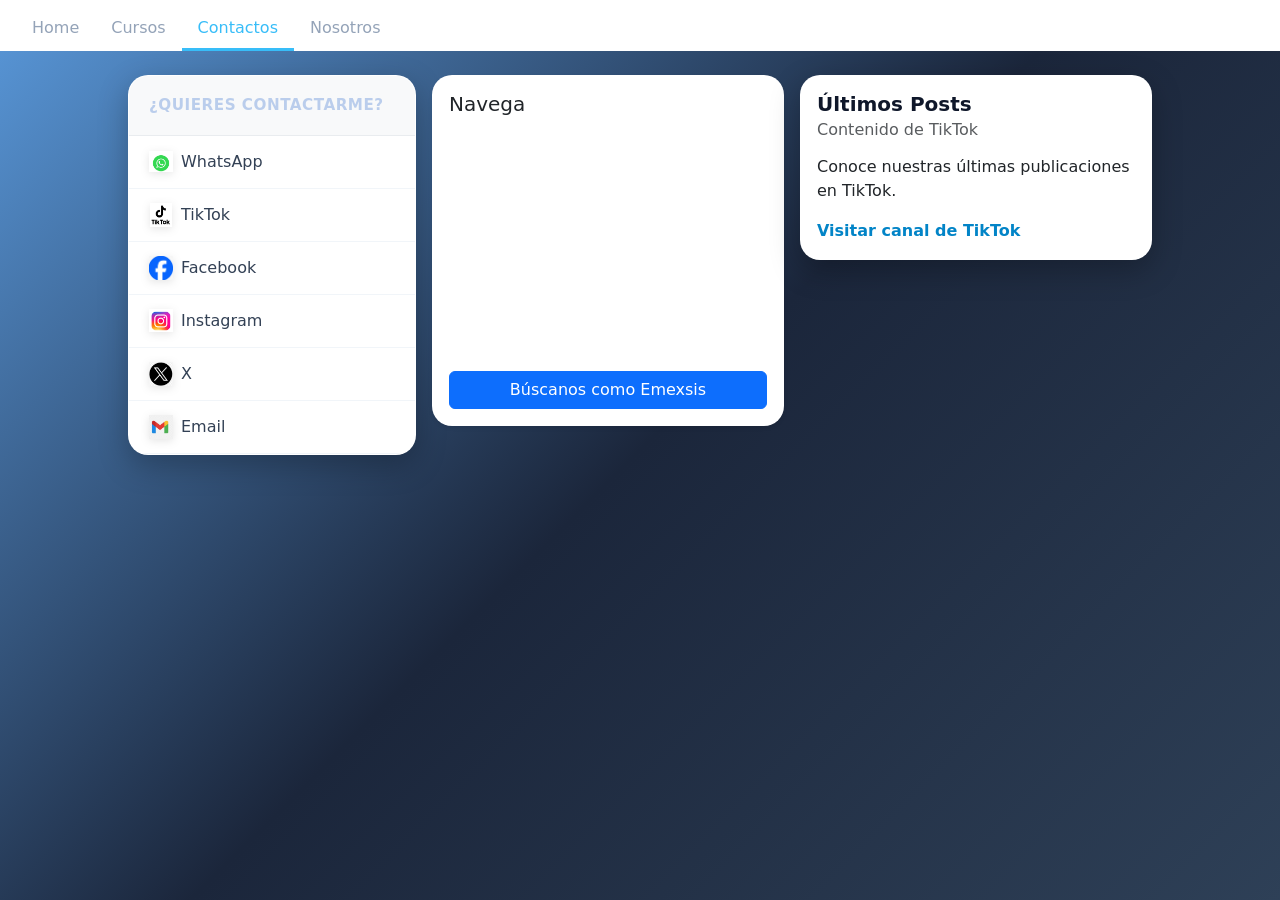
==== contactame.html @ 6c4230f7 "v1.8" ====
<!DOCTYPE html>
<html lang="es">

<head>
    <link rel="stylesheet" href="https://cdn.jsdelivr.net/npm/bootstrap-icons@1.11.3/font/bootstrap-icons.min.css">
    <meta charset="UTF-8">
    <meta name="viewport" content="width=device-width, initial-scale=1.0">
    <title>Contactame</title>
    <link rel="stylesheet" href="style.css">
    <link href="https://cdn.jsdelivr.net/npm/bootstrap@5.0.2/dist/css/bootstrap.min.css" rel="stylesheet">
</head>

<body>

    <!-- Menú de pestañas -->
    <ul class="nav nav-tabs bg-white ps-3 pt-2">
        <li class="nav-item">
            <a class="nav-link" href="#">Home</a>
        </li>
        <li class="nav-item">
            <a class="nav-link" href="#">Cursos</a>
        </li>
        <li class="nav-item">
            <a class="nav-link active" href="#">Contactos</a>
        </li>
        <li class="nav-item">
            <a class="nav-link disabled" href="#">Nosotros</a>
        </li>
    </ul>

    <!-- CONTENEDOR PRINCIPAL FLEX -->
    <div class="d-flex justify-content-center align-items-start gap-3 p-4 seccion-principal">

        <!-- COLUMNA 1: Redes Sociales (Izquierda) -->
        <!-- COLUMNA 1: Redes Sociales (Izquierda) -->
        <div class="card columna-redes" style="width: 18rem;">
            <div class="card-header fw-bold">
                ¿QUIERES CONTACTARME?
            </div>
            <ul class="list-group list-group-flush">
                <li class="list-group-item d-flex align-items-center gap-2">
                    <img src="src/img/Logo_Whatsapp.jpeg" alt="WhatsApp" class="icono-red"> <span>WhatsApp</span>
                </li>
                <li class="list-group-item d-flex align-items-center gap-2">
                    <img src="src/img/Logo_Tik_Tok.jpeg" alt="TikTok" class="icono-red">
                    <span>TikTok</span>
                </li>
                <li class="list-group-item d-flex align-items-center gap-2">
                    <img src="src/img/Logo_Facebook.jpeg" alt="Facebook" class="icono-red">
                    <span>Facebook</span>
                </li>
                <li class="list-group-item d-flex align-items-center gap-2">
                    <img src="src/img/Logo_Instagram.jpeg" alt="Instagram" class="icono-red">
                    <span>Instagram</span>
                </li>
                <li class="list-group-item d-flex align-items-center gap-2">
                    <img src="src/img/Logo_X.jpeg" alt="X" class="icono-red">
                    <span>X</span>
                </li>
                <li class="list-group-item d-flex align-items-center gap-2">
                    <img src="src/img/Logo_Email.jpeg" alt="Email" class="icono-red">
                    <span>Email</span>
                </li>
            </ul>
        </div>

        <!-- COLUMNA 2: Mapa y Formulario (Centro) -->
        <div class="columna-centro" style="width: 22rem;">
            <div class="card shadow-sm mb-3">
                <div class="card-body">
                    <h5 class="card-title">Navega</h5>
                    <div class="ratio ratio-4x3 mb-2">
                        <iframe
                            src="https://www.google.com/maps/embed?pb=!1m18!1m12!1m3!1d3989.7891234567!2d-78.5!3d-0.2!2m3!1f0!2f0!3f0!3m2!1i1024!2i768!4f13.1!3m3!1m2!1s0x0%3A0x0!2zM8KwMTInMDAuMCJTIDc4wrAzMCcwMC4wIlc!5e0!3m2!1ses!2sec!4v123456789"
                            style="border:0;" allowfullscreen="" loading="lazy">
                        </iframe>
                    </div>
                    <a href="#" class="btn btn-primary w-100">Búscanos como Emexsis</a>
                </div>
            </div>
        </div>

        <!-- COLUMNA 3: TikTok / Anuncios (Derecha) -->
        <div class="card columna-derecha" style="width: 22rem;">
            <div class="card-body">
                <h5 class="card-title">Últimos Posts</h5>
                <h6 class="card-subtitle mb-3 text-muted">Contenido de TikTok</h6>
                <p class="card-text">Conoce nuestras últimas publicaciones en TikTok.</p>
                <a href="https://www.tiktok.com/@roxy_campues?_r=1&_t=ZS-9A0roldBxSQ" class="card-link"
                    target="_blank">Visitar canal de TikTok</a>
            </div>
        </div>

    </div>

    <script src="https://cdn.jsdelivr.net/npm/bootstrap@5.0.2/dist/js/bootstrap.bundle.min.js"></script>
</body>

</html>
---- style.css ----
.cont{ 
    margin-left: 5%;
    margin-top: 2%;
    margin-right: 5%;
}
.contactos{
    margin-left: 5%;
    margin-top: 2%;
    margin-right: 5%;
}
/* --- ESTILOS GENERALES Y FONDO AZUL MODERNO --- */
body {
  /* Gradient azul oscuro profundo y elegante */
  background: linear-gradient(135deg, #5998da 0%, #1b263b 50%, #2e4057 100%);
  font-family: 'Segoe UI', system-ui, -apple-system, sans-serif;
  min-height: 100vh;
  margin: 0;
  padding: 0;
  color: #e0e1dd;
}

/* Espaciado del contenedor principal */
.seccion-principal {
  max-width: 1250px;
  margin: 0 auto;
  padding-top: 30px !important;
}

/* --- ESTILO BASE PARA TODAS LAS TARJETAS (Bordes Bonitos y Sombras) --- */
.card, .caja-formulario {
  border: 1px solid rgba(255, 255, 255, 0.1) !important;
  border-radius: 20px !important; /* Bordes redondeados más suavizados */
  box-shadow: 0 10px 30px rgba(0, 0, 0, 0.25) !important; /* Sombra flotante */
  backdrop-filter: blur(10px);
  transition: transform 0.3s ease, box-shadow 0.3s ease;
}

/* Efecto al pasar el mouse por las tarjetas */
.card:hover, .caja-formulario:hover {
  transform: translateY(-4px);
  box-shadow: 0 15px 35px rgba(0, 0, 0, 0.35) !important;
}

/* --- COLUMNA 1: REDES SOCIALES --- */
.columna-redes {
  background-color: #ffffff !important;
  overflow: hidden;
}

.columna-redes .card-header {
  background-color: #f8f9fa !important;
  border-bottom: 1px solid #e9ecef !important;
  color: hsla(217, 57%, 76%, 0.701);
  padding: 18px 20px;
  font-size: 0.95rem;
  letter-spacing: 0.5px;
}

.columna-redes .list-group-item {
  border-bottom: 1px solid #f1f5f9 !important;
  padding: 14px 20px;
  font-weight: 500;
  color: #334155;
  transition: all 0.2s ease;
}

/* Animación bonita al pasar el cursor sobre cada red */
.columna-redes .list-group-item:hover {
  background-color: #f0f4f8 !important;
  padding-left: 25px; /* Efecto de deslizamiento */
}

.icono-red {
  width: 24px;
  height: 24px;
  object-fit: contain;
  filter: drop-shadow(0 2px 4px rgba(0,0,0,0.1));
}

/* --- COLUMNA 2: FORMULARIO Y MAPA --- */
.caja-formulario {
  background: linear-gradient(145deg, #1e293b, #0f172a) !important;
  padding: 25px;
}

.caja-formulario h3 {
  font-weight: 600;
  letter-spacing: 0.5px;
}

/* Inputs de texto rediseñados */
.input-oscuro {
  width: 100%;
  background-color: rgba(255, 255, 255, 0.06);
  border: 1px solid rgba(255, 255, 255, 0.15);
  border-radius: 12px;
  padding: 12px 16px;
  color: #ffffff;
  outline: none;
  transition: all 0.25s ease;
  box-sizing: border-box;
}

/* Resplandor azul cuando haces clic para escribir */
.input-oscuro:focus {
  background-color: rgba(255, 255, 255, 0.1);
  border-color: #38bdf8;
  box-shadow: 0 0 12px rgba(56, 189, 248, 0.3);
}

.input-oscuro::placeholder {
  color: #94a3b8;
}

/* Botón llamativo con degradado cyan/azul */
.btn-enviar {
  width: 100%;
  background: linear-gradient(135deg, #0284c7, #38bdf8);
  border: none;
  color: #ffffff;
  padding: 12px;
  border-radius: 12px;
  font-weight: 700;
  cursor: pointer;
  box-shadow: 0 4px 15px rgba(56, 189, 248, 0.3);
  transition: all 0.3s ease;
}

.btn-enviar:hover {
  opacity: 0.95;
  box-shadow: 0 6px 20px rgba(56, 189, 248, 0.5);
  transform: scale(1.01);
}

/* Tarjeta del Mapa */
.columna-centro .card {
  background-color: #ffffff !important;
}

.columna-centro iframe {
  border-radius: 14px;
  overflow: hidden;
}

/* --- COLUMNA 3: TIKTOK / ANUNCIOS --- */
.columna-derecha {
  background-color: #ffffff !important;
}

.columna-derecha .card-title {
  color: #0f172a;
  font-weight: 700;
}

.columna-derecha .card-link {
  color: #0284c7;
  font-weight: 600;
  text-decoration: none;
}

.columna-derecha .card-link:hover {
  text-decoration: underline;
}

/* --- MENÚ SUPERIOR DE PESTAÑAS --- */
.nav-tabs {
  background-color: rgba(15, 23, 42, 0.8) !important;
  backdrop-filter: blur(8px);
  border-bottom: 1px solid rgba(255, 255, 255, 0.1) !important;
}

.nav-tabs .nav-link {
  color: #94a3b8 !important;
  border: none !important;
  font-weight: 500;
}

.nav-tabs .nav-link.active {
  color: #38bdf8 !important;
  background-color: transparent !important;
  border-bottom: 3px solid #38bdf8 !important;
}
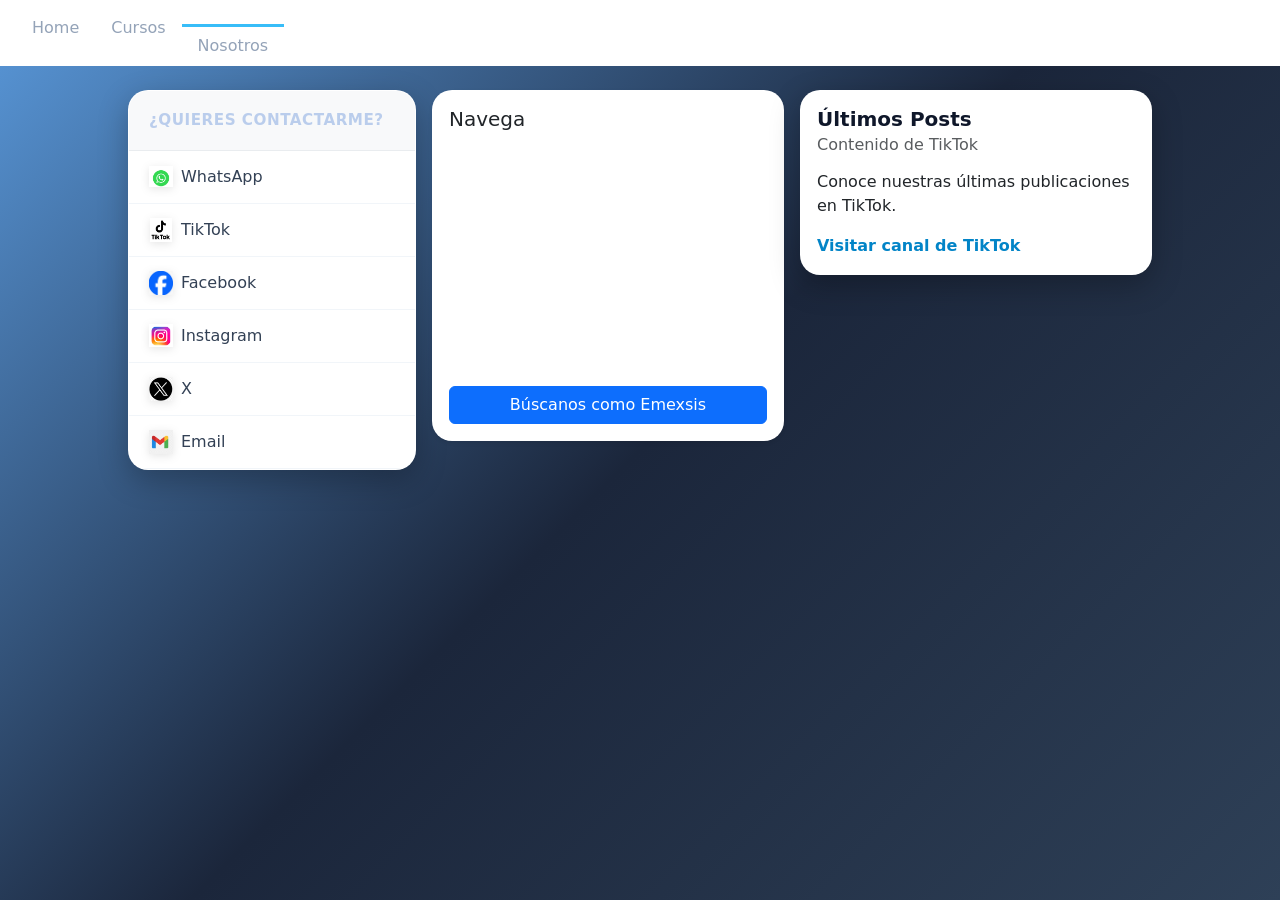
==== commit 10d73643: "v1.9" ====
--- a/contactame.html
+++ b/contactame.html
@@ -21,7 +21,7 @@
             <a class="nav-link" href="#">Cursos</a>
         </li>
         <li class="nav-item">
-            <a class="nav-link active" href="#">Contactos</a>
+            <a class="nav-link active" href="index.html>Contactos</a>
         </li>
         <li class="nav-item">
             <a class="nav-link disabled" href="#">Nosotros</a>
--- a/style.css
+++ b/style.css
@@ -1,14 +1,15 @@
+.cont { 
+  margin-left: 5%;
+  margin-top: 2%;
+  margin-right: 5%;
+}
 
-.cont{ 
-    margin-left: 5%;
-    margin-top: 2%;
-    margin-right: 5%;
+.contactos {
+  margin-left: 5%;
+  margin-top: 2%;
+  margin-right: 5%;
 }
-.contactos{
-    margin-left: 5%;
-    margin-top: 2%;
-    margin-right: 5%;
-}
+
 /* --- ESTILOS GENERALES Y FONDO AZUL MODERNO --- */
 body {
   /* Gradient azul oscuro profundo y elegante */
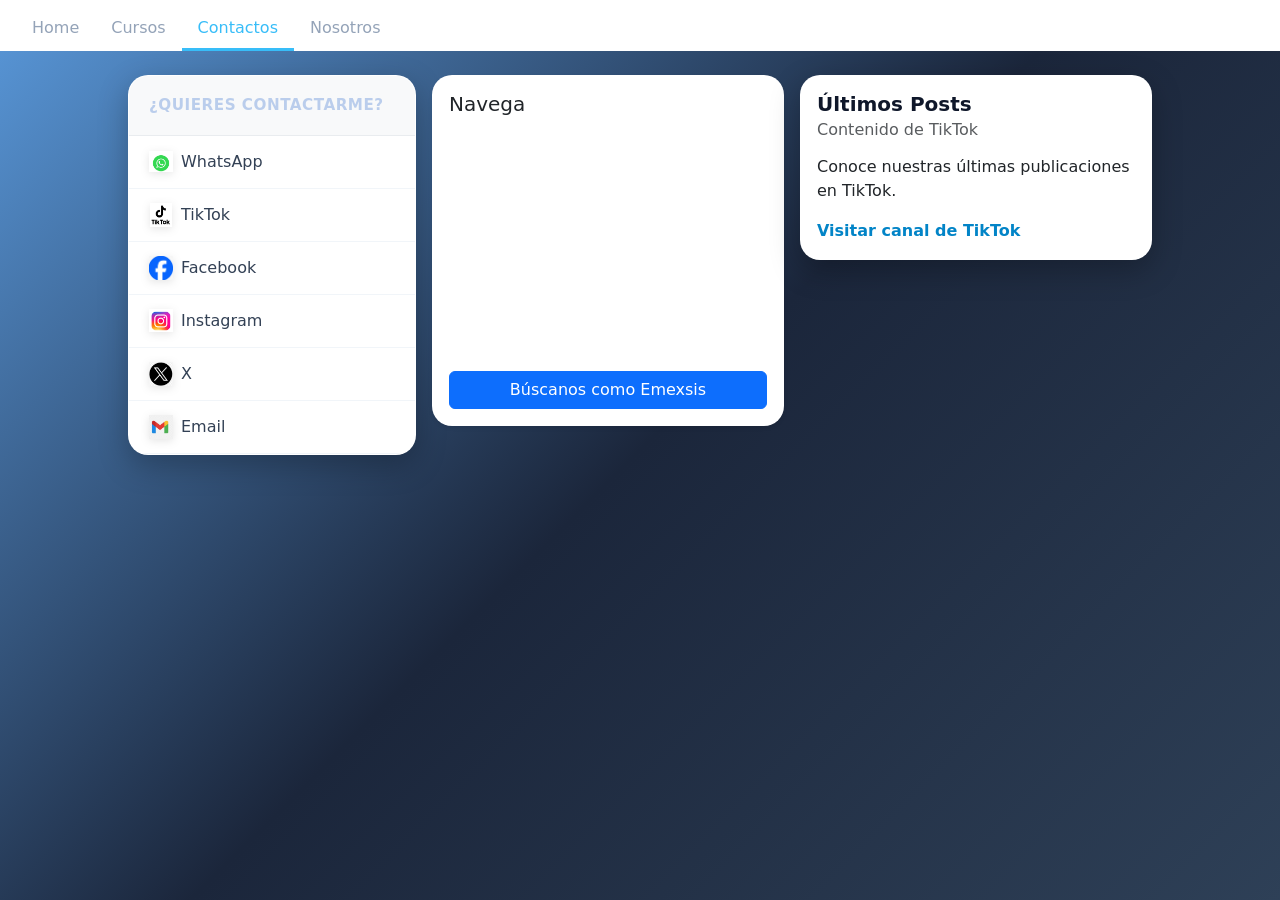
==== commit 38d7cc2f: "v1.10" ====
--- a/contactame.html
+++ b/contactame.html
@@ -15,13 +15,13 @@
     <!-- Menú de pestañas -->
     <ul class="nav nav-tabs bg-white ps-3 pt-2">
         <li class="nav-item">
-            <a class="nav-link" href="#">Home</a>
+            <a class="nav-link" href="index.html">Home</a>
         </li>
         <li class="nav-item">
-            <a class="nav-link" href="#">Cursos</a>
+            <a class="nav-link" href="cursos.html">Cursos</a>
         </li>
         <li class="nav-item">
-            <a class="nav-link active" href="index.html>Contactos</a>
+            <a class="nav-link active" href="contactame.html">Contactos</a>
         </li>
         <li class="nav-item">
             <a class="nav-link disabled" href="#">Nosotros</a>
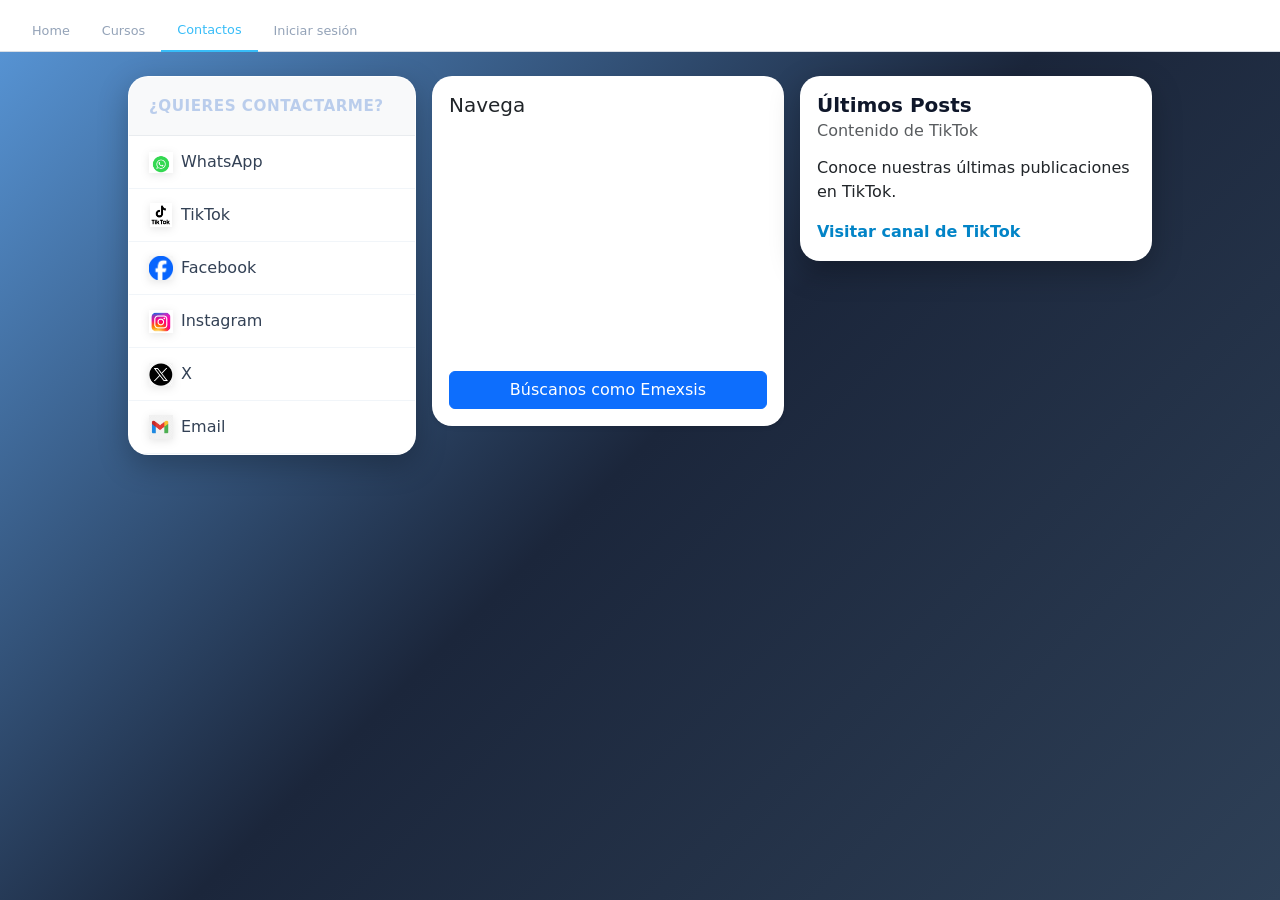
==== commit f7f64e0f: "v1.12" ====
--- a/contactame.html
+++ b/contactame.html
@@ -2,7 +2,6 @@
 <html lang="es">
 
 <head>
-    <link rel="stylesheet" href="https://cdn.jsdelivr.net/npm/bootstrap-icons@1.11.3/font/bootstrap-icons.min.css">
     <meta charset="UTF-8">
     <meta name="viewport" content="width=device-width, initial-scale=1.0">
     <title>Contactame</title>
@@ -21,10 +20,10 @@
             <a class="nav-link" href="cursos.html">Cursos</a>
         </li>
         <li class="nav-item">
-            <a class="nav-link active" href="contactame.html">Contactos</a>
+            <a class="nav-link active" aria-current="page" href="contactame.html">Contactos</a>
         </li>
         <li class="nav-item">
-            <a class="nav-link disabled" href="#">Nosotros</a>
+            <a class="nav-link" href="login.html">Iniciar sesión</a>
         </li>
     </ul>
 
--- a/style.css
+++ b/style.css
@@ -43,6 +43,28 @@
   box-shadow: 0 15px 35px rgba(0, 0, 0, 0.35) !important;
 }
 
+/* Tarjetas de servicios en Home */
+.cont .card {
+  background-color: #ffffff !important;
+  color: #334155;
+}
+
+.cont .card .card-title {
+  color: #0f172a;
+}
+
+.cont .card .card-text {
+  color: #475569;
+}
+
+.cont .card .card-body {
+  background-color: #ffffff;
+}
+
+.cont .card-group {
+  margin-bottom: 1.5rem;
+}
+
 /* --- COLUMNA 1: REDES SOCIALES --- */
 .columna-redes {
   background-color: #ffffff !important;
@@ -166,19 +188,262 @@
 
 /* --- MENÚ SUPERIOR DE PESTAÑAS --- */
 .nav-tabs {
-  background-color: rgba(15, 23, 42, 0.8) !important;
-  backdrop-filter: blur(8px);
-  border-bottom: 1px solid rgba(255, 255, 255, 0.1) !important;
+  align-items: stretch;
+  background-color: #ffffff !important;
+  border-bottom: 1px solid #d9dee5 !important;
+  display: flex !important;
+  flex-direction: row !important;
+  flex-wrap: nowrap !important;
+  list-style: none;
+  padding: 0 20px !important;
+  min-height: 47px;
+  width: 100%;
+}
+
+.nav-tabs .nav-item {
+  display: flex;
+  flex: 0 0 auto;
 }
 
 .nav-tabs .nav-link {
+  align-items: center;
   color: #94a3b8 !important;
+  display: flex;
+  font-size: 0.8rem;
   border: none !important;
   font-weight: 500;
+  padding: 0.75rem 1rem 0.65rem !important;
+  transition: color 0.2s ease, background-color 0.2s ease;
+}
+
+.nav-tabs .nav-link:not(.active):not(.disabled):hover {
+  color: #0284c7 !important;
+  background-color: #f0f9ff !important;
 }
 
 .nav-tabs .nav-link.active {
   color: #38bdf8 !important;
   background-color: transparent !important;
-  border-bottom: 3px solid #38bdf8 !important;
+  border-bottom: 2px solid #38bdf8 !important;
+}
+
+/* --- CURSOS --- */
+.course-card {
+  overflow: hidden;
+  background-color: #ffffff !important;
+  color: #334155;
+}
+
+.course-card .card-title {
+  color: #0f172a;
+}
+
+.course-card .card-text {
+  color: #475569;
+}
+
+.course-button {
+  display: inline-block;
+  background: linear-gradient(135deg, #0284c7, #38bdf8);
+  border: none !important;
+  border-radius: 10px;
+  color: #ffffff !important;
+  font-weight: 600;
+  padding: 0.6rem 1.25rem;
+  box-shadow: 0 4px 12px rgba(2, 132, 199, 0.25);
+  transition: transform 0.2s ease, box-shadow 0.2s ease, filter 0.2s ease;
+}
+
+.course-button:hover,
+.course-button:focus {
+  color: #ffffff !important;
+  filter: brightness(1.08);
+  transform: translateY(-2px);
+  box-shadow: 0 7px 18px rgba(2, 132, 199, 0.4);
+}
+
+/* --- LOGIN --- */
+.login-page {
+  min-height: 100vh;
+  background: #172b3d;
+  color: #ffffff;
+}
+
+.login-navbar {
+  min-height: 47px;
+}
+
+.login-container {
+  display: grid;
+  grid-template-columns: minmax(0, 1.1fr) minmax(320px, 0.9fr);
+  min-height: calc(100vh - 47px);
+  max-width: 1400px;
+  margin: 0 auto;
+  background: linear-gradient(rgba(8, 25, 40, 0.48), rgba(8, 25, 40, 0.68)),
+    url("src/img/4.jpeg") center / cover;
+}
+
+.login-welcome {
+  display: flex;
+  align-items: center;
+  padding: clamp(2rem, 8vw, 7rem);
+}
+
+.login-welcome-content {
+  max-width: 470px;
+}
+
+.login-brand {
+  color: #7dd3fc;
+  font-size: 0.85rem;
+  font-weight: 700;
+  letter-spacing: 0.25em;
+  margin-bottom: 2rem;
+}
+
+.login-welcome h1 {
+  color: #ffffff;
+  font-size: clamp(2.6rem, 5vw, 4.5rem);
+  line-height: 1.05;
+  margin-bottom: 1.5rem;
+}
+
+.login-description {
+  color: #e2e8f0;
+  line-height: 1.6;
+  max-width: 380px;
+}
+
+.login-socials {
+  display: flex;
+  gap: 0.8rem;
+  margin-top: 2rem;
+}
+
+.login-socials a {
+  display: grid;
+  place-items: center;
+  width: 2rem;
+  height: 2rem;
+  border: 1px solid rgba(255, 255, 255, 0.65);
+  border-radius: 50%;
+  color: #ffffff;
+  font-weight: 700;
+  text-decoration: none;
+  transition: background-color 0.2s ease, transform 0.2s ease;
+}
+
+.login-socials a:hover,
+.login-socials a:focus {
+  background-color: #0284c7;
+  transform: translateY(-2px);
+}
+
+.login-form-panel {
+  display: flex;
+  align-items: center;
+  justify-content: center;
+  padding: 2rem clamp(1.5rem, 7vw, 6rem);
+  background: rgba(7, 24, 39, 0.35);
+}
+
+.login-form {
+  width: min(100%, 390px);
+}
+
+.login-form h2 {
+  color: #ffffff;
+  font-size: clamp(1.8rem, 3vw, 2.5rem);
+  margin-bottom: 2rem;
+}
+
+.login-form > label {
+  display: block;
+  color: #e2e8f0;
+  font-size: 0.82rem;
+  margin: 1rem 0 0.4rem;
+}
+
+.login-form input[type="email"],
+.login-form input[type="password"] {
+  width: 100%;
+  box-sizing: border-box;
+  border: 1px solid rgba(255, 255, 255, 0.75);
+  border-radius: 3px;
+  background: rgba(255, 255, 255, 0.96);
+  color: #0f172a;
+  padding: 0.7rem 0.8rem;
+  outline: none;
+}
+
+.login-form input[type="email"]:focus,
+.login-form input[type="password"]:focus {
+  border-color: #38bdf8;
+  box-shadow: 0 0 0 3px rgba(56, 189, 248, 0.25);
+}
+
+.login-options {
+  display: flex;
+  align-items: center;
+  justify-content: space-between;
+  gap: 1rem;
+  margin: 0.9rem 0 1.3rem;
+  color: #e2e8f0;
+  font-size: 0.78rem;
+}
+
+.remember-option {
+  display: flex;
+  align-items: center;
+  gap: 0.4rem;
+}
+
+.remember-option input {
+  accent-color: #0284c7;
+}
+
+.login-options a,
+.login-terms a {
+  color: #bae6fd;
+}
+
+.login-submit {
+  width: 100%;
+  border: 0;
+  border-radius: 3px;
+  background: #f97316;
+  color: #ffffff;
+  cursor: pointer;
+  font-weight: 700;
+  padding: 0.75rem 1rem;
+  transition: background-color 0.2s ease, transform 0.2s ease;
+}
+
+.login-submit:hover,
+.login-submit:focus {
+  background: #ea580c;
+  transform: translateY(-2px);
+}
+
+.login-terms {
+  color: #cbd5e1;
+  font-size: 0.72rem;
+  line-height: 1.5;
+  margin-top: 2rem;
+  text-align: center;
+}
+
+@media (max-width: 760px) {
+  .login-container {
+    grid-template-columns: 1fr;
+  }
+
+  .login-welcome {
+    min-height: 48vh;
+  }
+
+  .login-form-panel {
+    padding-top: 3rem;
+    padding-bottom: 3rem;
+  }
 }
